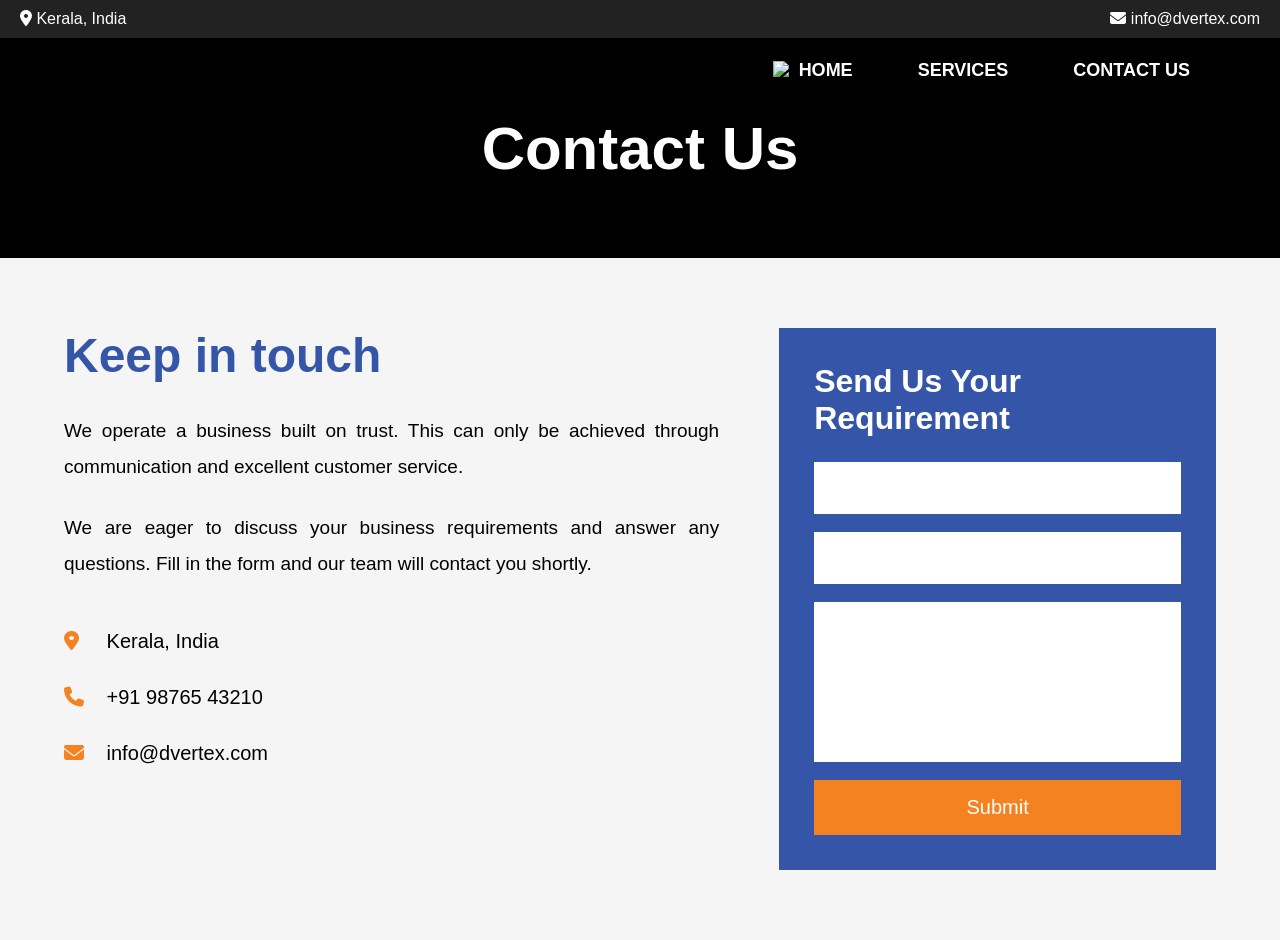
==== contact.html @ 91171e85 "Initial D-Vertex website upload" ====
<!DOCTYPE html>
<html lang="en">

<head>

<meta charset="UTF-8">
<meta name="viewport" content="width=device-width, initial-scale=1.0">

<title>Contact Us | D Vertex</title>

<link rel="stylesheet" href="css/style.css">

<link rel="stylesheet"
href="https://cdnjs.cloudflare.com/ajax/libs/font-awesome/6.6.0/css/all.min.css">

</head>

<body>

<!-- Top Bar -->

<div class="top-bar">

    <div class="top-left">
        <i class="fas fa-map-marker-alt"></i> Kerala, India
    </div>

    <div class="top-right">
        <i class="fas fa-envelope"></i> info@dvertex.com
    </div>

</div>

<!-- Navigation -->

<nav class="menu-bar">

<div class="logo">

<img src="images/logo.png">

</div>

<ul>

<li><a href="index.html">HOME</a></li>

<li><a href="services.html">SERVICES</a></li>

<li><a href="contact.html" class="active">CONTACT US</a></li>

</ul>

</nav>

<!-- Banner -->

<section class="contact-banner">

<h1>Contact Us</h1>

</section>

<!-- Contact Section -->

<section class="contact-wrapper">

<div class="contact-left">

<h2>Keep in touch</h2>

<p>

We operate a business built on trust. This can only be achieved through
communication and excellent customer service.

</p>

<p>

We are eager to discuss your business requirements and answer any questions.
Fill in the form and our team will contact you shortly.

</p>

<div class="contact-details">

<p><i class="fas fa-map-marker-alt"></i> Kerala, India</p>

<p><i class="fas fa-phone"></i> +91 98765 43210</p>

<p><i class="fas fa-envelope"></i> info@dvertex.com</p>

</div>

</div>

<div class="contact-right">

<h3>Send Us Your Requirement</h3>

<form action="https://api.web3forms.com/submit" method="POST">
  <input type="hidden" name="access_key" value="1cdd845a-8805-4624-88c1-51f4897ccc64">
  <input type="text" name="name" required>
  <input type="email" name="email" required>
  <textarea name="message" required></textarea>
  <button type="submit">Submit</button>
</form>

</div>

</section>

</body>

</html>
---- css/style.css ----
*{margin:0;padding:0;box-sizing:border-box;font-family:Arial}body{background:#f5f5f5}.top-bar{background:#222;color:#fff;padding:10px 20px;display:flex;justify-content:space-between}header{position:absolute;top:40px;width:100%;display:flex;justify-content:space-between;padding:20px;color:#fff}nav a{margin:0 10px}.hero{height:100vh;background:url('https://images.unsplash.com/photo-1505693416388-ac5ce068fe85?auto=format&fit=crop&w=1400&q=80') center/cover;position:relative}.overlay{position:absolute;inset:0;background:rgba(0,0,0,.45);display:flex;flex-direction:column;align-items:center;justify-content:center;color:#fff}.btn{border:2px solid #fff;padding:12px 30px;border-radius:30px}.what{padding:70px 8%}.what h2{text-align:center;margin-bottom:40px}.grid{display:grid;grid-template-columns:repeat(2,1fr);gap:20px}.card{background:#fff;padding:25px;border-radius:8px;text-align:center}.card i{font-size:40px;color:#1d4db6;margin-bottom:15px}@media(max-width:768px){.grid{grid-template-columns:1fr}}/*=========================
  MENU BAR
==========================*/

.menu-bar{

    position:absolute;

    top:40px;      /* Just below the black top bar */

    left:0;

    width:100%;

    padding:20px 80px;

    background:rgba(0,0,0,0.25);

    display:flex;

    justify-content:flex-end;

    align-items:center;

    z-index:1000;

}

.menu-bar ul{

    display:flex;

    list-style:none;

    margin:0;

    padding:0;

    gap:45px;

}

.menu-bar ul li{

    display:inline-block;

}

.menu-bar ul li a{

    color:white;

    text-decoration:none;

    font-size:18px;

    font-weight:600;

    transition:.3s;

}

.menu-bar ul li a:hover{

    background:#f7941d;

    color:white;

}
/* HERO SECTION */

.hero{
    position:relative;
    width:100%;
    height:100vh;
    overflow:hidden;
}

.hero-image{
    width:100%;
    height:100%;
    object-fit:cover;
}

.hero::before{
    content:"";
    position:absolute;
    inset:0;
    background:rgba(0,0,0,0.35);
}

.hero-content{
    position:absolute;
    top:50%;
    left:50%;
    transform:translate(-50%,-50%);
    text-align:center;
    color:#fff;
    z-index:2;
}

.hero-content h3{
    font-size:28px;
    margin-bottom:15px;
}

.hero-content h1{
    font-size:65px;
    margin-bottom:30px;
}

.btn{
    display:inline-block;
    padding:14px 40px;
    border:2px solid white;
    color:white;
    text-decoration:none;
    border-radius:40px;
    transition:.3s;
}

.btn:hover{
    background:white;
    color:black;
}
/* HERO */

.hero{
    position:relative;
    width:100%;
    height:100vh;
    overflow:hidden;
}

.slides{
    width:100%;
    height:100%;
    position:relative;
}

.slide{
    position:absolute;
    width:100%;
    height:100%;
    opacity:0;
    transition:opacity 1s ease;
}

.slide.active{
    opacity:1;
}

.slide img{
    width:100%;
    height:100%;
    object-fit:cover;
}

.overlay{
    position:absolute;
    top:0;
    left:0;
    width:100%;
    height:100%;
    background:rgba(0,0,0,.35);
}

.hero-content{
    position:absolute;
    top:50%;
    left:50%;
    transform:translate(-50%,-50%);
    color:#fff;
    text-align:center;
    z-index:5;
}

.hero-content h3{
    font-size:28px;
    margin-bottom:15px;
}

.hero-content h1{
    font-size:70px;
    margin-bottom:25px;
}

.btn{
    padding:15px 40px;
    border:2px solid white;
    color:white;
    text-decoration:none;
    border-radius:40px;
}

.prev,
.next{
    position:absolute;
    top:50%;
    transform:translateY(-50%);
    background:none;
    border:none;
    color:white;
    font-size:45px;
    cursor:pointer;
    z-index:10;
}

.prev{
    left:30px;
}

.next{
    right:30px;
}

.dots{
    position:absolute;
    bottom:30px;
    width:100%;
    text-align:center;
    z-index:10;
}

.dot{
    width:12px;
    height:12px;
    background:white;
    display:inline-block;
    border-radius:50%;
    margin:5px;
    opacity:.5;
}

.dot.active{
    opacity:1;
    background:#f7941d;
}

/*==========================
 WHAT WE EXPORT
==========================*/

.export-section{

    padding:80px 8%;

    background:#f8f8f8;

}

.export-section h2{

    text-align:center;

    font-size:50px;

    margin-bottom:60px;

    font-weight:bold;

}

.export-container{

    display:grid;

    grid-template-columns:repeat(3,1fr);

    gap:35px;

}

.export-card{

    background:white;

    box-shadow:0 5px 20px rgba(0,0,0,.12);

    overflow:hidden;

    transition:.3s;

}

.export-card:hover{

    transform:translateY(-10px);

}

.export-card img{

    width:100%;

    height:240px;

    object-fit:cover;

}

.card-content{

    padding:30px;

}

.card-content h3{

    text-align:center;

    color:#f58220;

    margin-bottom:20px;

    font-size:30px;

}

.card-content p{

    line-height:1.8;

    font-size:18px;

    text-align:justify;

}



.card-footer a{

    width:50px;

    height:50px;

    display:inline-flex;

    justify-content:center;

    align-items:center;

    background:white;

    border-radius:50%;

    color:#ff7a00;

    margin-left:10px;

    text-decoration:none;

    font-size:22px;

}

.card-footer a:hover{

    background:#ff7a00;

    color:white;

}

@media(max-width:992px){

.export-container{

grid-template-columns:1fr;

}

}
/*=================================
        WHY CHOOSE US
=================================*/

.choose-us{

    padding:90px 8%;

    background:#ffffff;

}

.choose-us h2{

    text-align:center;

    font-size:48px;

    margin-bottom:70px;

    font-weight:700;

}

.choose-grid{

    display:grid;

    grid-template-columns:repeat(3,1fr);

    gap:40px;

}

.choose-card{

    background:linear-gradient(to bottom,#ffffff 70%,#c9d8ff 100%);

    border-radius:25px;

    text-align:center;

    padding:55px 30px;

    box-shadow:12px 12px 20px rgba(0,0,0,.30);

    transition:.3s;

}

.choose-card:hover{

    transform:translateY(-10px);

}

.choose-card .icon{

    font-size:65px;

    color:#f58220;

    margin-bottom:35px;

}

.choose-card h3{

    font-size:32px;

    font-weight:600;

}

/* Responsive */

@media(max-width:992px){

.choose-grid{

grid-template-columns:1fr;

}

}
/*===========================
    MEMBERSHIP SECTION
===========================*/

.membership{

    padding:90px 8%;

    background:#ffffff;

}

.membership h2{

    text-align:center;

    font-size:48px;

    font-weight:700;

    margin-bottom:70px;

}

.certificate-grid{

    display:grid;

    grid-template-columns:repeat(3,1fr);

    gap:60px;

    align-items:center;

    justify-items:center;

}

.certificate{

    transition:.3s;

}

.certificate:hover{

    transform:scale(1.08);

}

.certificate img{

    width:220px;

    height:220px;

    object-fit:contain;

}
/*==========================
        FOOTER
===========================*/

.footer{

    background:#1d272d;

    color:white;

    padding:70px 8% 20px;

}

.footer-container{

    display:grid;

    grid-template-columns:1.3fr 1fr 1fr 1fr;

    gap:50px;

}

.footer-logo{

    width:220px;

}

.footer-box h3{

    margin-bottom:25px;

    font-size:28px;

}

.footer-box ul{

    list-style:none;

    padding:0;

}

.footer-box ul li{

    margin-bottom:15px;

}

.footer-box ul li a{

    color:#ff8c00;

    text-decoration:none;

    transition:.3s;

}

.footer-box ul li a:hover{

    color:white;

    padding-left:8px;

}

.footer-box p{

    margin-bottom:18px;

    color:#ddd;

}

.footer-box i{

    color:#ff8c00;

    margin-right:10px;

}

.social-icons{

    margin-top:25px;

}

.social-icons a{

    display:inline-flex;

    justify-content:center;

    align-items:center;

    width:42px;

    height:42px;

    background:#2b3941;

    border-radius:6px;

    margin-right:10px;

    color:white;

    text-decoration:none;

    transition:.3s;

}

.social-icons a:hover{

    background:#ff8c00;

}

.copyright{

    text-align:center;

    margin-top:50px;

    padding-top:20px;

    border-top:1px solid rgba(255,255,255,.15);

    color:#ff8c00;

    font-size:18px;

}

/* Mobile */

@media(max-width:992px){

.footer-container{

grid-template-columns:1fr;

text-align:center;

}

.social-icons{

justify-content:center;

display:flex;

}

}
/*==============================
CONTACT PAGE
==============================*/

.contact-banner{

height:220px;

background:#000;

display:flex;

justify-content:center;

align-items:center;

}

.contact-banner h1{

color:#fff;

font-size:60px;

font-weight:600;

}

.contact-wrapper{

width:90%;

margin:70px auto;

display:grid;

grid-template-columns:1.2fr .8fr;

gap:60px;

align-items:start;

}

.contact-left h2{

font-size:48px;

color:#3556a8;

margin-bottom:30px;

}

.contact-left p{

font-size:19px;

line-height:1.9;

margin-bottom:25px;

text-align:justify;

}

.contact-details{

margin-top:40px;

}

.contact-details p{

font-size:20px;

margin-bottom:18px;

}

.contact-details i{

color:#f58220;

margin-right:12px;

width:25px;

}

.contact-right{

background:#3556a8;

padding:35px;

}

.contact-right h3{

color:#fff;

font-size:32px;

margin-bottom:25px;

}

.contact-right form{

display:flex;

flex-direction:column;

gap:18px;

}

.contact-right input,

.contact-right textarea{

padding:16px;

border:none;

font-size:17px;

outline:none;

}

.contact-right textarea{

height:160px;

resize:none;

}

.contact-right button{

background:#f58220;

color:#fff;

border:none;

padding:16px;

font-size:20px;

cursor:pointer;

transition:.3s;

}

.contact-right button:hover{

background:#d96b08;

}

/* Responsive */

@media(max-width:900px){

.contact-wrapper{

grid-template-columns:1fr;

}

.contact-banner h1{

font-size:42px;

}

.contact-left h2{

font-size:38px;

}

}
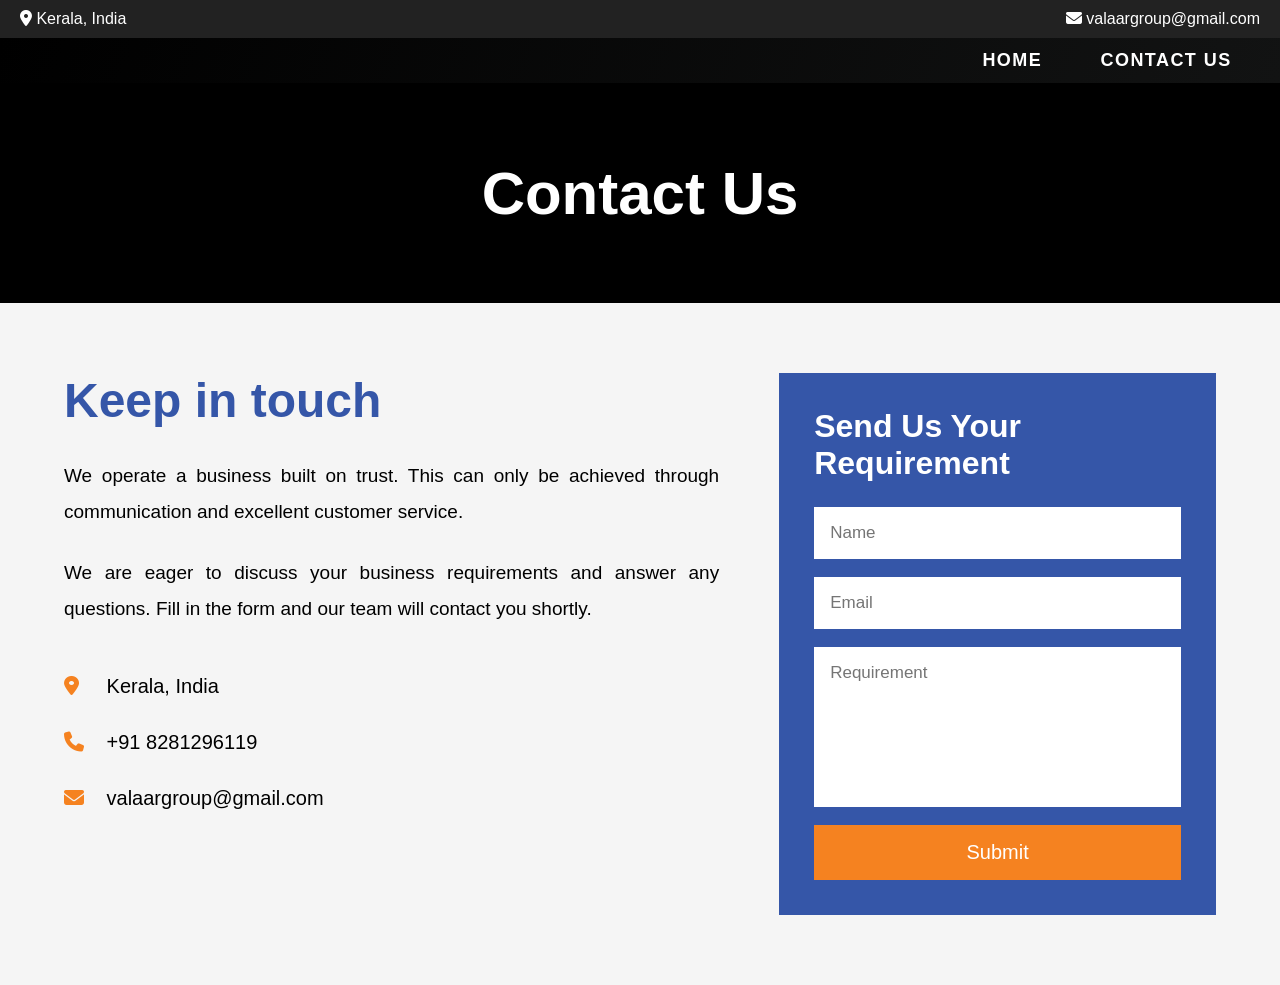
==== commit b9ecb9f5: "Update Valaar Groups website" ====
--- a/contact.html
+++ b/contact.html
@@ -26,7 +26,7 @@
     </div>
 
     <div class="top-right">
-        <i class="fas fa-envelope"></i> info@dvertex.com
+        <i class="fas fa-envelope"></i> valaargroup@gmail.com
     </div>
 
 </div>
@@ -35,17 +35,10 @@
 
 <nav class="menu-bar">
 
-<div class="logo">
-
-<img src="images/logo.png">
-
-</div>
 
 <ul>
 
 <li><a href="index.html">HOME</a></li>
-
-<li><a href="services.html">SERVICES</a></li>
 
 <li><a href="contact.html" class="active">CONTACT US</a></li>
 
@@ -87,9 +80,9 @@
 
 <p><i class="fas fa-map-marker-alt"></i> Kerala, India</p>
 
-<p><i class="fas fa-phone"></i> +91 98765 43210</p>
+<p><i class="fas fa-phone"></i> +91 8281296119</p>
 
-<p><i class="fas fa-envelope"></i> info@dvertex.com</p>
+<p><i class="fas fa-envelope"></i> valaargroup@gmail.com</p>
 
 </div>
 
@@ -101,9 +94,9 @@
 
 <form action="https://api.web3forms.com/submit" method="POST">
   <input type="hidden" name="access_key" value="1cdd845a-8805-4624-88c1-51f4897ccc64">
-  <input type="text" name="name" required>
-  <input type="email" name="email" required>
-  <textarea name="message" required></textarea>
+  <input placeholder="Name" type="text" name="name" required>
+  <input placeholder="Email" type="email" name="email" required>
+  <textarea placeholder="Requirement" name="message" required></textarea>
   <button type="submit">Submit</button>
 </form>
 
--- a/css/style.css
+++ b/css/style.css
@@ -1,4 +1,7 @@
-*{margin:0;padding:0;box-sizing:border-box;font-family:Arial}body{background:#f5f5f5}.top-bar{background:#222;color:#fff;padding:10px 20px;display:flex;justify-content:space-between}header{position:absolute;top:40px;width:100%;display:flex;justify-content:space-between;padding:20px;color:#fff}nav a{margin:0 10px}.hero{height:100vh;background:url('https://images.unsplash.com/photo-1505693416388-ac5ce068fe85?auto=format&fit=crop&w=1400&q=80') center/cover;position:relative}.overlay{position:absolute;inset:0;background:rgba(0,0,0,.45);display:flex;flex-direction:column;align-items:center;justify-content:center;color:#fff}.btn{border:2px solid #fff;padding:12px 30px;border-radius:30px}.what{padding:70px 8%}.what h2{text-align:center;margin-bottom:40px}.grid{display:grid;grid-template-columns:repeat(2,1fr);gap:20px}.card{background:#fff;padding:25px;border-radius:8px;text-align:center}.card i{font-size:40px;color:#1d4db6;margin-bottom:15px}@media(max-width:768px){.grid{grid-template-columns:1fr}}/*=========================
+*{margin:0;padding:0;box-sizing:border-box;font-family:Arial}body{background:#f5f5f5}.top-bar{background:#222;color:#fff;padding:10px 20px;display:flex;justify-content:space-between}header{position:absolute;top:40px;width:100%;display:flex;justify-content:space-between;padding:20px;color:#fff}nav a{margin:0 10px}.hero{height:100vh;background:url('https://images.unsplash.com/photo-1505693416388-ac5ce068fe85?auto=format&fit=crop&w=1400&q=80') center/cover;position:relative}.overlay{position:absolute;inset:0;background:rgba(0,0,0,.45);display:flex;flex-direction:column;align-items:center;justify-content:center;color:#fff}.btn{border:2px solid #FFF4E8;padding:12px 30px;border-radius:30px}.what {
+    padding: 70px 8%;
+    background-color: #FFF4E8;
+}.what h2{text-align:center;margin-bottom:40px}.grid{display:grid;grid-template-columns:repeat(2,1fr);gap:20px}.card{background:#fff;padding:25px;border-radius:8px;text-align:center}.card i{font-size:40px;color:#1d4db6;margin-bottom:15px}@media(max-width:768px){.grid{grid-template-columns:1fr}}/*=========================
   MENU BAR
 ==========================*/
 
@@ -6,7 +9,6 @@
 
     position:absolute;
 
-    top:40px;      /* Just below the black top bar */
 
     left:0;
 
@@ -14,7 +16,7 @@
 
     padding:20px 80px;
 
-    background:rgba(0,0,0,0.25);
+    background:rgba(0, 0, 0, 0.041);
 
     display:flex;
 
@@ -27,6 +29,7 @@
 }
 
 .menu-bar ul{
+    background: #ffffff;
 
     display:flex;
 
@@ -100,7 +103,7 @@
 }
 
 .hero-content h3{
-    font-size:28px;
+    font-size:45px;
     margin-bottom:15px;
 }
 
@@ -111,12 +114,14 @@
 
 .btn{
     display:inline-block;
-    padding:14px 40px;
+    padding:100px 80px;
     border:2px solid white;
     color:white;
     text-decoration:none;
     border-radius:40px;
     transition:.3s;
+    display: inline-block;
+    margin-top: 22px;
 }
 
 .btn:hover{
@@ -243,9 +248,9 @@
 
 .export-section{
 
-    padding:80px 8%;
-
-    background:#f8f8f8;
+    padding:150px 8%;
+
+    background:#FFF4E8;
 
 }
 
@@ -282,6 +287,7 @@
     transition:.3s;
 
 }
+
 
 .export-card:hover{
 
@@ -380,7 +386,7 @@
 
     padding:90px 8%;
 
-    background:#ffffff;
+    background:#FFF4E8;
 
 }
 
@@ -465,7 +471,7 @@
 
     padding:90px 8%;
 
-    background:#ffffff;
+    background:#FFF4E8;
 
 }
 
@@ -477,7 +483,17 @@
 
     font-weight:700;
 
-    margin-bottom:70px;
+    margin-bottom:40px;
+    margin-top: 40px;
+
+}
+.membership P{
+
+    text-align:center;
+
+    font-size:30px;
+
+    margin-bottom:10px;
 
 }
 
@@ -543,7 +559,7 @@
 .footer-logo{
 
     width:220px;
-
+    border-radius: 50%
 }
 
 .footer-box h3{
@@ -863,4 +879,265 @@
 
 }
 
+}
+
+/* Remove default link styling */
+.export-link {
+    text-decoration: none;
+    color: inherit;
+    display: block;
+}
+
+/* Make cards clickable */
+.export-card {
+    cursor: pointer;
+    transition: transform 0.3s ease, box-shadow 0.3s ease;
+}
+
+/* Hover effect */
+.export-card:hover {
+    transform: translateY(-8px);
+    box-shadow: 0 12px 25px rgba(0,0,0,0.15);
+}
+
+/* Keyboard accessibility */
+.export-link:focus-visible {
+    outline: 3px solid #ff7a1a;
+    outline-offset: 5px;
+}
+/* Adjust SOFA description spacing separately */
+.export-container > .export-link:nth-child(3) .card-content p {
+    line-height: 1.33;
+    word-spacing: 1px;
+    letter-spacing: 0px;
+}
+html {
+    scroll-behavior: smooth;
+}
+/*valaar logo top bar*/
+.menu-bar {
+    position: relative;
+}
+
+.menu-logo {
+    position: absolute;
+    left: 12px;
+    top: 50%;
+    transform: translateY(-50%);
+}
+
+.menu-logo img {
+    display: block;
+    width: auto;
+    height: 36px;
+    border-radius: 8px;
+}
+.menu-bar {
+    background: #222;
+}
+.menu-bar {
+    background: linear-gradient(110deg, #000000, #121313);
+    padding: 12px clamp(16px, 3vw, 40px);
+}
+
+.menu-bar ul {
+    display: flex;
+    flex-wrap: wrap;
+    justify-content: flex-end;
+    align-items: center;
+    gap: 10px clamp(14px, 3vw, 42px);
+    list-style: none;
+    margin: 0;
+    padding: 0;
+    background: transparent;
+}
+
+.menu-bar ul a {
+    color: #fff9ed;
+    font-size: 0.85rem;
+    font-weight: 600;
+    letter-spacing: 0.08em;
+    text-decoration: none;
+    transition: color 180ms ease;
+}
+
+.menu-bar ul a:hover,
+.menu-bar ul a:focus-visible {
+    color: #e7c67d;
+}
+/* BLUE HERO NAVIGATION */
+/* Keep the homepage navigation over the slideshow */
+.hero-nav {
+    position: absolute;
+    inset: 0 0 auto;
+    z-index: 20;
+
+    background: rgba(12, 24, 29, 0.26);
+    -webkit-backdrop-filter: blur(5px);
+    backdrop-filter: blur(5px);
+    border-bottom: 0;
+}
+/* To replace the orange hover highlight with a white underline */
+
+.menu-bar ul li a:hover,
+.menu-bar ul li a:focus-visible {
+    background: transparent;
+    color: #fff;
+    text-decoration: underline;
+    text-underline-offset: 5px;
+}
+/* Mobile and tablet layout */
+@media (max-width: 900px) {
+    /* Location and email bar */
+    .top-bar {
+        flex-wrap: wrap;
+        justify-content: center;
+        gap: 6px 16px;
+        padding: 8px 12px;
+        font-size: 14px;
+        text-align: center;
+        overflow-wrap: anywhere;
+    }
+
+    /* Navigation */
+    .menu-bar {
+        justify-content: center;
+        flex-wrap: wrap;
+        gap: 6px;
+        padding: 8px 12px;
+    }
+
+    .menu-logo {
+        position: static;
+        display: flex;
+        justify-content: center;
+        flex-basis: 100%;
+        transform: none;
+    }
+
+    .menu-bar ul {
+        flex: 1 1 100%;
+        justify-content: center;
+        gap: 0 8px;
+    }
+
+    .menu-bar ul li a {
+        display: inline-flex;
+        align-items: center;
+        min-height: 44px;
+        margin: 0;
+        padding: 0 5px;
+        font-size: 12px;
+        letter-spacing: 0.02em;
+    }
+
+    /* Homepage slideshow */
+    .hero {
+        height: auto;
+        min-height: 480px;
+        min-height: max(480px, 72svh);
+        display: flex;
+        flex-direction: column;
+    }
+
+    .hero .slides {
+        position: absolute;
+        inset: 0;
+    }
+
+    .hero-content {
+        position: relative;
+        top: auto;
+        left: auto;
+        transform: none;
+        width: 100%;
+        max-width: 620px;
+        margin: auto;
+        padding: 144px 18px 96px;
+    }
+
+    .hero-content h1 {
+        font-size: clamp(28px, 8vw, 48px);
+        line-height: 1.12;
+        margin-bottom: 12px;
+    }
+
+    .hero-content h2 {
+        font-size: clamp(16px, 4vw, 22px);
+    }
+
+    .hero-content .btn {
+        margin-top: 16px;
+        padding: 12px 24px;
+    }
+
+    .hero .prev,
+    .hero .next {
+        top: auto;
+        bottom: 12px;
+        width: 44px;
+        height: 44px;
+        font-size: 28px;
+        transform: none;
+    }
+
+    .hero .prev { left: 12px; }
+    .hero .next { right: 12px; }
+    .hero .dots { bottom: 24px; }
+
+    /* Homepage sections */
+    .what,
+    .export-section,
+    .choose-us,
+    .membership {
+        padding: 42px 5%;
+    }
+
+    .export-section h2,
+    .choose-us h2,
+    .membership h2 {
+        margin: 0 0 20px;
+        font-size: clamp(24px, 6vw, 36px);
+        overflow-wrap: anywhere;
+    }
+
+    .membership p {
+        font-size: 18px;
+    }
+
+    .card-content {
+        padding: 20px;
+    }
+
+    .card-content p,
+    .contact-left p {
+        text-align: left;
+    }
+
+    .footer-logo {
+        max-width: 100%;
+        height: auto;
+    }
+
+    /* Contact page */
+    .contact-wrapper {
+        grid-template-columns: minmax(0, 1fr);
+        gap: 24px;
+        margin: 32px auto;
+    }
+
+    .contact-details p {
+        overflow-wrap: anywhere;
+    }
+
+    .contact-right {
+        min-width: 0;
+        padding: 18px;
+    }
+
+    .contact-right input,
+    .contact-right textarea {
+        width: 100%;
+        min-width: 0;
+    }
 }
